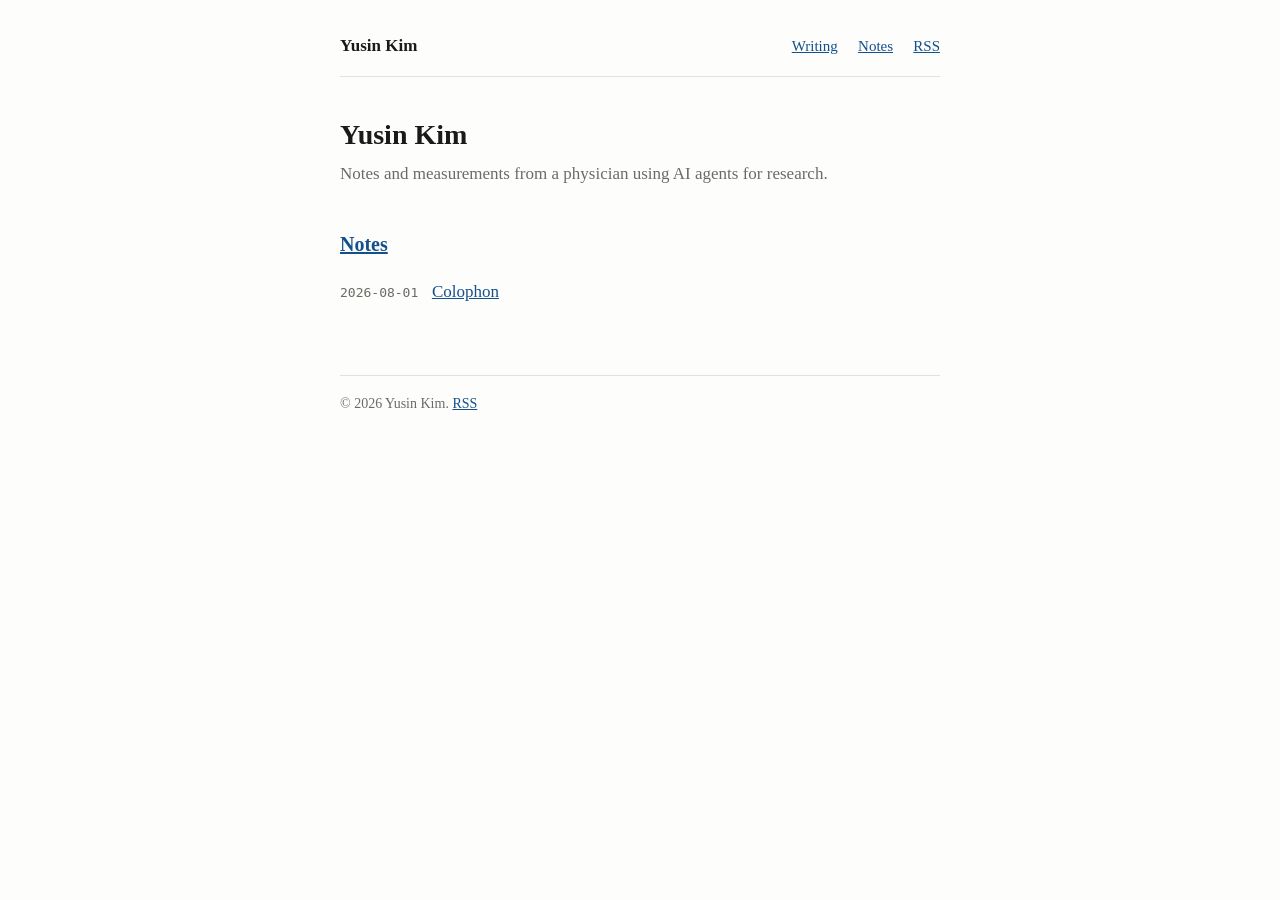
==== docs/index.html @ b852260f "site: minimal static generator (python, no framework) Markdown in, static HTML out. RSS, sitemap, ro" ====
<!doctype html>
<html lang="en">
<head>
<meta charset="utf-8">
<meta name="viewport" content="width=device-width, initial-scale=1">
<title>Yusin Kim</title>
<meta name="description" content="Measurements and notes on AI agents, tooling, and research workflow, written by a physician-researcher.">
<meta name="author" content="Yusin Kim">
<link rel="canonical" href="https://example.com/">
<meta property="og:type" content="website">
<meta property="og:title" content="Yusin Kim">
<meta property="og:description" content="Measurements and notes on AI agents, tooling, and research workflow, written by a physician-researcher.">
<meta property="og:url" content="https://example.com/">
<meta name="twitter:card" content="summary">
<link rel="alternate" type="application/rss+xml" title="Yusin Kim" href="/rss.xml">
<link rel="stylesheet" href="/static/style.css">
</head>
<body>
<header class="site-header">
  <a class="site-name" href="/">Yusin Kim</a>
  <nav>
    <a href="/posts/">Writing</a>
    <a href="/notes/">Notes</a>
    <a href="/rss.xml">RSS</a>
  </nav>
</header>

<main>
<h1>Yusin Kim</h1>
<p class="tagline">Notes and measurements from a physician using AI agents for research.</p>
<h2><a href="/notes/">Notes</a></h2>
<ul class="entry-list">
    <li><time datetime="2026-08-01">2026-08-01</time><a href="/notes/colophon/">Colophon</a></li>
</ul>
</main>

<footer class="site-footer">
  <p>&copy; 2026 Yusin Kim. <a href="/rss.xml">RSS</a></p>
</footer>
</body>
</html>
---- static/style.css ----
/* One stylesheet, no JavaScript anywhere on this site. */

:root {
  --bg: #fdfdfc;
  --fg: #1a1a18;
  --muted: #6b6b66;
  --rule: #e2e2dd;
  --link: #14508c;
  --code-bg: #f2f2ee;
}

@media (prefers-color-scheme: dark) {
  :root {
    --bg: #16161a;
    --fg: #e6e6e1;
    --muted: #9a9a93;
    --rule: #2e2e34;
    --link: #82b5e8;
    --code-bg: #202027;
  }
}

*, *::before, *::after { box-sizing: border-box; }

body {
  margin: 0 auto;
  padding: 2rem 1.25rem 4rem;
  max-width: 40rem;
  background: var(--bg);
  color: var(--fg);
  font: 1.0625rem/1.65 Charter, Georgia, Cambria, "Times New Roman", serif;
  -webkit-text-size-adjust: 100%;
}

a { color: var(--link); }
a:hover { text-decoration: none; }

/* Header ------------------------------------------------------------------ */

.site-header {
  display: flex;
  flex-wrap: wrap;
  gap: 0.5rem 1.25rem;
  align-items: baseline;
  justify-content: space-between;
  padding-bottom: 1rem;
  margin-bottom: 2.5rem;
  border-bottom: 1px solid var(--rule);
}

.site-name {
  font-weight: 600;
  font-size: 1.0625rem;
  color: var(--fg);
  text-decoration: none;
}

.site-header nav a {
  margin-left: 1rem;
  font-size: 0.9375rem;
}
.site-header nav a:first-child { margin-left: 0; }

/* Typography -------------------------------------------------------------- */

h1 {
  font-size: 1.75rem;
  line-height: 1.25;
  margin: 0 0 0.5rem;
  font-weight: 600;
}

h2 {
  font-size: 1.25rem;
  margin: 2.5rem 0 0.75rem;
  font-weight: 600;
}

h3 {
  font-size: 1.0625rem;
  margin: 2rem 0 0.5rem;
  font-weight: 600;
}

p, ul, ol { margin: 0 0 1.25rem; }

blockquote {
  margin: 1.5rem 0;
  padding-left: 1rem;
  border-left: 3px solid var(--rule);
  color: var(--muted);
}

hr {
  border: 0;
  border-top: 1px solid var(--rule);
  margin: 2.5rem 0;
}

.tagline, .blurb {
  color: var(--muted);
  margin-bottom: 2rem;
}

.meta {
  color: var(--muted);
  font-size: 0.875rem;
  margin: 0 0 2rem;
}

/* Epistemic status -------------------------------------------------------- */

.status {
  font-size: 0.9375rem;
  color: var(--muted);
  border: 1px solid var(--rule);
  border-radius: 3px;
  padding: 0.6rem 0.85rem;
  margin: 0 0 2rem;
}

/* Entry lists ------------------------------------------------------------- */

.entry-list {
  list-style: none;
  padding: 0;
  margin: 0 0 1.5rem;
}

.entry-list li {
  display: flex;
  gap: 0.85rem;
  align-items: baseline;
  padding: 0.3rem 0;
}

.entry-list time {
  flex: none;
  color: var(--muted);
  font-size: 0.8125rem;
  font-variant-numeric: tabular-nums;
  font-family: ui-monospace, SFMono-Regular, Menlo, Consolas, monospace;
}

/* Code -------------------------------------------------------------------- */

code, pre {
  font-family: ui-monospace, SFMono-Regular, Menlo, Consolas, monospace;
  font-size: 0.875em;
}

code {
  background: var(--code-bg);
  padding: 0.1em 0.35em;
  border-radius: 3px;
}

pre {
  background: var(--code-bg);
  padding: 0.9rem 1rem;
  border-radius: 4px;
  overflow-x: auto;   /* long lines scroll here, never the page */
  line-height: 1.5;
}

pre code {
  background: none;
  padding: 0;
}

/* Tables ------------------------------------------------------------------ */

/* Wrapped so wide tables scroll inside themselves rather than the document. */
table {
  width: 100%;
  border-collapse: collapse;
  margin: 0 0 1.5rem;
  font-size: 0.9375rem;
  display: block;
  overflow-x: auto;
}

th, td {
  text-align: left;
  padding: 0.45rem 0.75rem 0.45rem 0;
  border-bottom: 1px solid var(--rule);
  vertical-align: top;
}

th { font-weight: 600; }

img { max-width: 100%; height: auto; }

/* Footer ------------------------------------------------------------------ */

.site-footer {
  margin-top: 4rem;
  padding-top: 1rem;
  border-top: 1px solid var(--rule);
  color: var(--muted);
  font-size: 0.875rem;
}
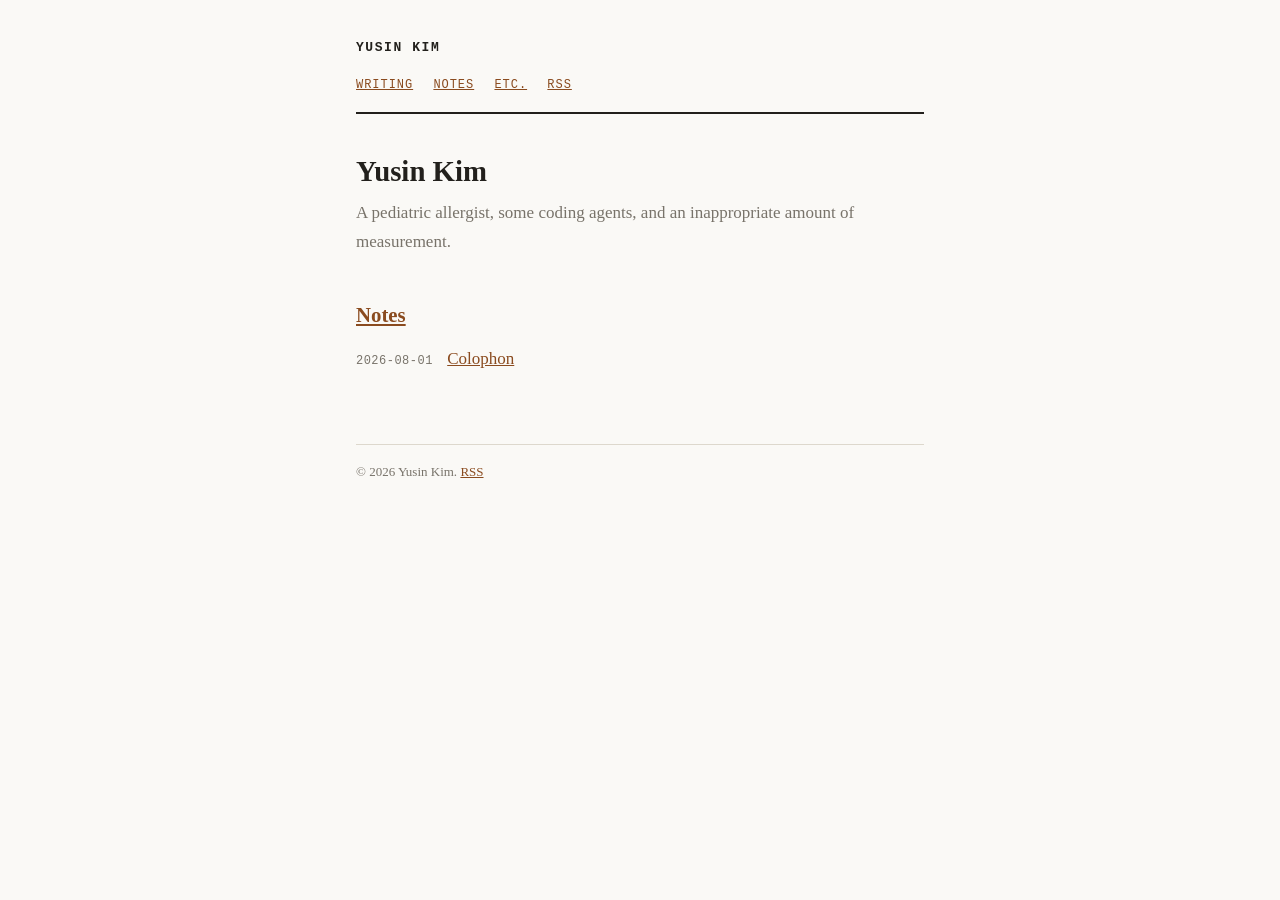
==== commit 44cb5a16: "site: set tagline Replaces the placeholder line. Yusin picked this one from four drafts.  Co-Authore" ====
--- a/docs/index.html
+++ b/docs/index.html
@@ -21,13 +21,14 @@
   <nav>
     <a href="/posts/">Writing</a>
     <a href="/notes/">Notes</a>
+    <a href="/etc/">Etc.</a>
     <a href="/rss.xml">RSS</a>
   </nav>
 </header>
 
 <main>
 <h1>Yusin Kim</h1>
-<p class="tagline">Notes and measurements from a physician using AI agents for research.</p>
+<p class="tagline">A pediatric allergist, some coding agents, and an inappropriate amount of measurement.</p>
 <h2><a href="/notes/">Notes</a></h2>
 <ul class="entry-list">
     <li><time datetime="2026-08-01">2026-08-01</time><a href="/notes/colophon/">Colophon</a></li>
@@ -37,5 +38,6 @@
 <footer class="site-footer">
   <p>&copy; 2026 Yusin Kim. <a href="/rss.xml">RSS</a></p>
 </footer>
+
 </body>
 </html>
--- a/static/style.css
+++ b/static/style.css
@@ -1,22 +1,26 @@
-/* One stylesheet, no JavaScript anywhere on this site. */
+/* One stylesheet, no JavaScript anywhere on this site.
+   Serif body, monospace for anything that is data: dates, table headers,
+   status labels, word counts. */
 
 :root {
-  --bg: #fdfdfc;
-  --fg: #1a1a18;
-  --muted: #6b6b66;
-  --rule: #e2e2dd;
-  --link: #14508c;
-  --code-bg: #f2f2ee;
+  --bg: #faf9f6;
+  --fg: #22201c;
+  --muted: #78736a;
+  --rule: #ddd8cd;
+  --rule-strong: #22201c;
+  --link: #8a4b1f;
+  --code-bg: #efece4;
 }
 
 @media (prefers-color-scheme: dark) {
   :root {
-    --bg: #16161a;
-    --fg: #e6e6e1;
-    --muted: #9a9a93;
-    --rule: #2e2e34;
-    --link: #82b5e8;
-    --code-bg: #202027;
+    --bg: #1a1815;
+    --fg: #e8e3da;
+    --muted: #9a9287;
+    --rule: #35302a;
+    --rule-strong: #e8e3da;
+    --link: #d99a63;
+    --code-bg: #242019;
   }
 }
 
@@ -25,55 +29,70 @@
 body {
   margin: 0 auto;
   padding: 2rem 1.25rem 4rem;
-  max-width: 40rem;
+  max-width: 38rem;
   background: var(--bg);
   color: var(--fg);
-  font: 1.0625rem/1.65 Charter, Georgia, Cambria, "Times New Roman", serif;
+  font: 1.0625rem/1.7 Charter, Georgia, Cambria, "Times New Roman", serif;
   -webkit-text-size-adjust: 100%;
 }
 
 a { color: var(--link); }
 a:hover { text-decoration: none; }
 
+/* The monospace voice — used for data, never for prose. */
+.site-name,
+.site-header nav a,
+.meta,
+.status,
+.entry-list time,
+th,
+code, pre {
+  font-family: ui-monospace, SFMono-Regular, Menlo, Consolas, "Liberation Mono", monospace;
+}
+
 /* Header ------------------------------------------------------------------ */
 
 .site-header {
-  display: flex;
-  flex-wrap: wrap;
-  gap: 0.5rem 1.25rem;
-  align-items: baseline;
-  justify-content: space-between;
-  padding-bottom: 1rem;
+  padding-bottom: 0.9rem;
   margin-bottom: 2.5rem;
-  border-bottom: 1px solid var(--rule);
+  border-bottom: 2px solid var(--rule-strong);
 }
 
 .site-name {
-  font-weight: 600;
-  font-size: 1.0625rem;
+  display: inline-block;
+  font-size: 0.8125rem;
+  text-transform: uppercase;
+  letter-spacing: 0.12em;
+  font-weight: 600;
   color: var(--fg);
   text-decoration: none;
 }
 
+.site-header nav {
+  margin-top: 0.5rem;
+}
+
 .site-header nav a {
-  margin-left: 1rem;
-  font-size: 0.9375rem;
-}
-.site-header nav a:first-child { margin-left: 0; }
+  margin-right: 1rem;
+  font-size: 0.75rem;
+  text-transform: uppercase;
+  letter-spacing: 0.08em;
+}
 
 /* Typography -------------------------------------------------------------- */
 
 h1 {
-  font-size: 1.75rem;
-  line-height: 1.25;
-  margin: 0 0 0.5rem;
+  font-size: 1.8rem;
+  line-height: 1.22;
+  margin: 0 0 0.6rem;
   font-weight: 600;
 }
 
 h2 {
-  font-size: 1.25rem;
-  margin: 2.5rem 0 0.75rem;
-  font-weight: 600;
+  font-size: 1.3rem;
+  margin: 2.75rem 0 0.75rem;
+  font-weight: 600;
+  line-height: 1.3;
 }
 
 h3 {
@@ -83,40 +102,45 @@
 }
 
 p, ul, ol { margin: 0 0 1.25rem; }
+li { margin-bottom: 0.35rem; }
 
 blockquote {
-  margin: 1.5rem 0;
+  margin: 1.75rem 0;
   padding-left: 1rem;
   border-left: 3px solid var(--rule);
   color: var(--muted);
 }
+
+blockquote p:last-child { margin-bottom: 0; }
 
 hr {
   border: 0;
   border-top: 1px solid var(--rule);
-  margin: 2.5rem 0;
+  margin: 2.75rem 0;
 }
 
 .tagline, .blurb {
   color: var(--muted);
-  margin-bottom: 2rem;
-}
+  margin-bottom: 2.25rem;
+}
+
+/* Entry metadata ---------------------------------------------------------- */
 
 .meta {
-  color: var(--muted);
-  font-size: 0.875rem;
-  margin: 0 0 2rem;
-}
-
-/* Epistemic status -------------------------------------------------------- */
+  font-size: 0.75rem;
+  text-transform: uppercase;
+  letter-spacing: 0.06em;
+  color: var(--muted);
+  margin: 0 0 1.8rem;
+}
 
 .status {
-  font-size: 0.9375rem;
-  color: var(--muted);
-  border: 1px solid var(--rule);
-  border-radius: 3px;
-  padding: 0.6rem 0.85rem;
-  margin: 0 0 2rem;
+  font-size: 0.75rem;
+  line-height: 1.6;
+  color: var(--muted);
+  border-left: 3px solid var(--rule);
+  padding: 0.2rem 0 0.2rem 0.8rem;
+  margin: 0 0 1.8rem;
 }
 
 /* Entry lists ------------------------------------------------------------- */
@@ -129,38 +153,37 @@
 
 .entry-list li {
   display: flex;
-  gap: 0.85rem;
+  gap: 0.9rem;
   align-items: baseline;
-  padding: 0.3rem 0;
+  padding: 0.35rem 0;
+  margin-bottom: 0;
 }
 
 .entry-list time {
   flex: none;
   color: var(--muted);
-  font-size: 0.8125rem;
+  font-size: 0.75rem;
+  letter-spacing: 0.04em;
   font-variant-numeric: tabular-nums;
-  font-family: ui-monospace, SFMono-Regular, Menlo, Consolas, monospace;
 }
 
 /* Code -------------------------------------------------------------------- */
 
-code, pre {
-  font-family: ui-monospace, SFMono-Regular, Menlo, Consolas, monospace;
-  font-size: 0.875em;
-}
+code, pre { font-size: 0.875em; }
 
 code {
   background: var(--code-bg);
   padding: 0.1em 0.35em;
-  border-radius: 3px;
+  border-radius: 2px;
 }
 
 pre {
   background: var(--code-bg);
   padding: 0.9rem 1rem;
-  border-radius: 4px;
+  border-radius: 3px;
   overflow-x: auto;   /* long lines scroll here, never the page */
-  line-height: 1.5;
+  line-height: 1.55;
+  margin: 0 0 1.5rem;
 }
 
 pre code {
@@ -170,7 +193,7 @@
 
 /* Tables ------------------------------------------------------------------ */
 
-/* Wrapped so wide tables scroll inside themselves rather than the document. */
+/* Wide tables scroll inside themselves rather than the document. */
 table {
   width: 100%;
   border-collapse: collapse;
@@ -180,14 +203,24 @@
   overflow-x: auto;
 }
 
+th {
+  font-size: 0.6875rem;
+  font-weight: 600;
+  text-transform: uppercase;
+  letter-spacing: 0.06em;
+  color: var(--muted);
+  border-bottom: 2px solid var(--rule-strong);
+  white-space: nowrap;
+}
+
 th, td {
   text-align: left;
-  padding: 0.45rem 0.75rem 0.45rem 0;
+  padding: 0.45rem 0.9rem 0.45rem 0;
   border-bottom: 1px solid var(--rule);
   vertical-align: top;
 }
 
-th { font-weight: 600; }
+td { font-variant-numeric: tabular-nums; }
 
 img { max-width: 100%; height: auto; }
 
@@ -198,5 +231,5 @@
   padding-top: 1rem;
   border-top: 1px solid var(--rule);
   color: var(--muted);
-  font-size: 0.875rem;
-}
+  font-size: 0.8125rem;
+}
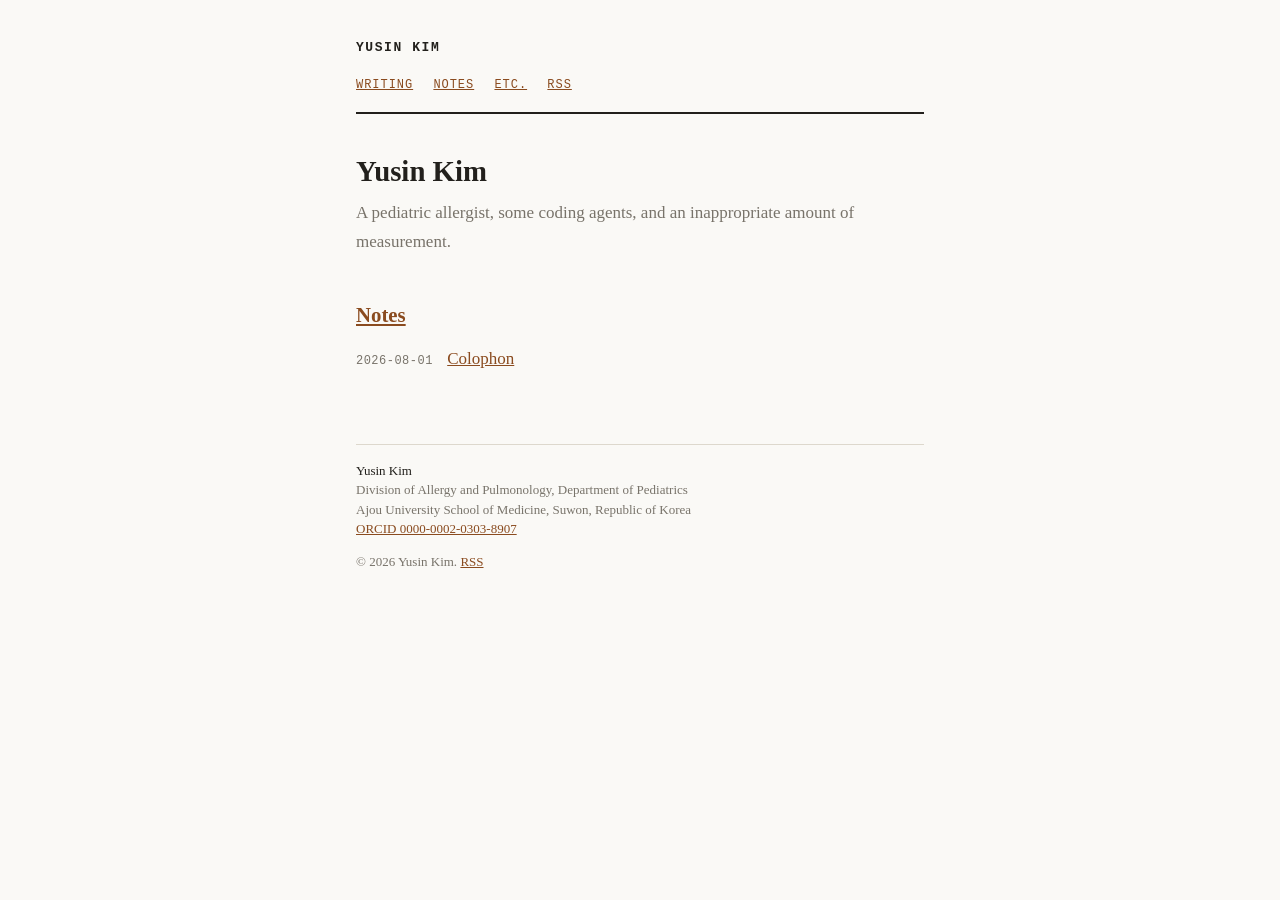
==== commit 6f42bd57: "site: go live config — domain, footer identity, analytics; fix CNAME location Everything that was wa" ====
--- a/docs/index.html
+++ b/docs/index.html
@@ -6,11 +6,11 @@
 <title>Yusin Kim</title>
 <meta name="description" content="Measurements and notes on AI agents, tooling, and research workflow, written by a physician-researcher.">
 <meta name="author" content="Yusin Kim">
-<link rel="canonical" href="https://example.com/">
+<link rel="canonical" href="https://yusin.kim/">
 <meta property="og:type" content="website">
 <meta property="og:title" content="Yusin Kim">
 <meta property="og:description" content="Measurements and notes on AI agents, tooling, and research workflow, written by a physician-researcher.">
-<meta property="og:url" content="https://example.com/">
+<meta property="og:url" content="https://yusin.kim/">
 <meta name="twitter:card" content="summary">
 <link rel="alternate" type="application/rss+xml" title="Yusin Kim" href="/rss.xml">
 <link rel="stylesheet" href="/static/style.css">
@@ -36,8 +36,13 @@
 </main>
 
 <footer class="site-footer">
+  <p class="identity"><span class="identity-name">Yusin Kim</span><br>
+  Division of Allergy and Pulmonology, Department of Pediatrics<br>
+  Ajou University School of Medicine, Suwon, Republic of Korea<br>
+  <a href="https://orcid.org/0000-0002-0303-8907">ORCID 0000-0002-0303-8907</a></p>
   <p>&copy; 2026 Yusin Kim. <a href="/rss.xml">RSS</a></p>
 </footer>
-
+<script data-goatcounter="https://leucine.goatcounter.com/count"
+        async src="//gc.zgo.at/count.js"></script>
 </body>
 </html>
--- a/static/style.css
+++ b/static/style.css
@@ -233,3 +233,11 @@
   color: var(--muted);
   font-size: 0.8125rem;
 }
+
+/* Author, affiliation, ORCID. The path from the writing back to the person. */
+.site-footer .identity {
+  margin: 0 0 0.75rem;
+  line-height: 1.5;
+}
+
+.site-footer .identity-name { color: var(--fg); }
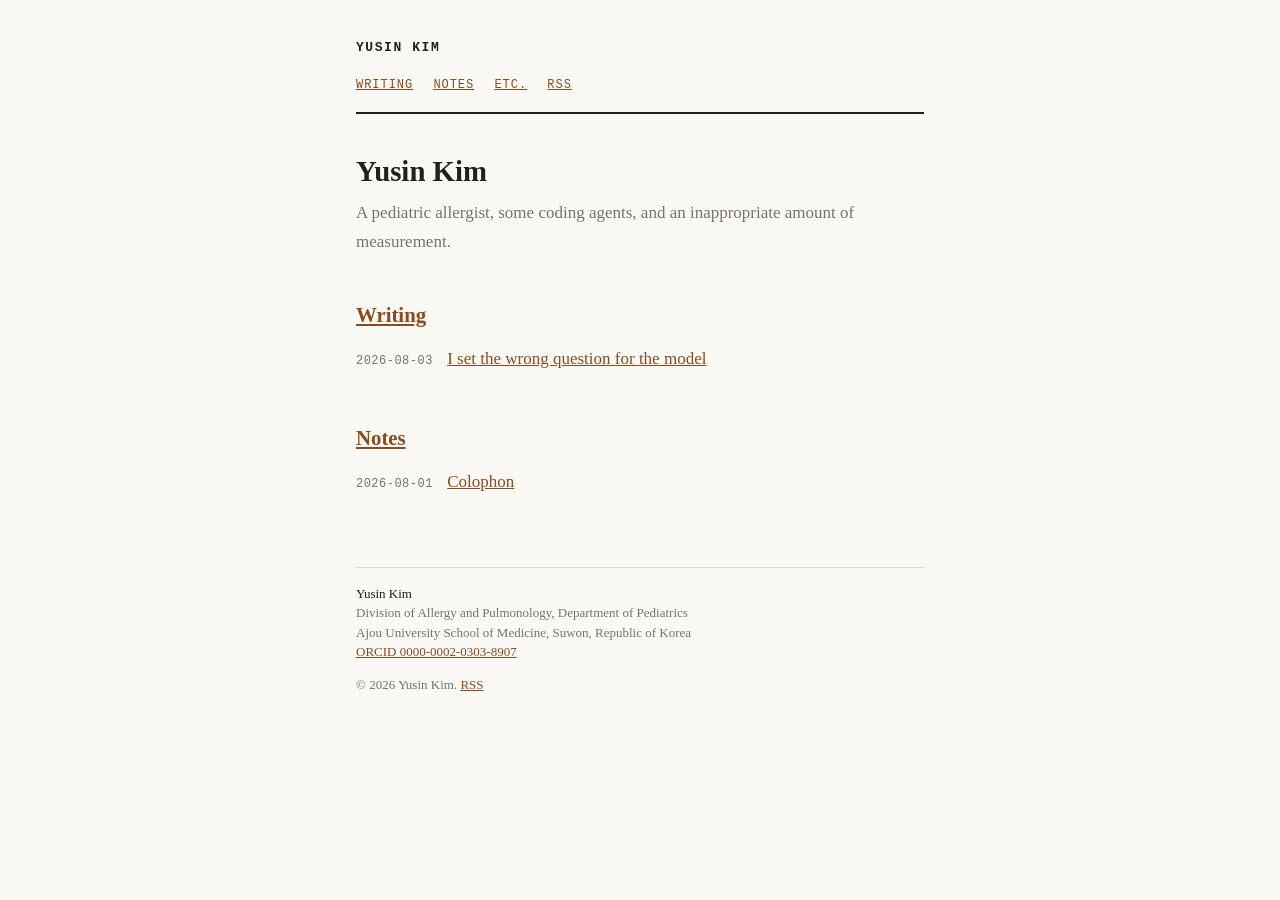
==== commit 576349c6: "post: I set the wrong question for the model First article. A clinician hands the research idea itse" ====
--- a/docs/index.html
+++ b/docs/index.html
@@ -29,6 +29,10 @@
 <main>
 <h1>Yusin Kim</h1>
 <p class="tagline">A pediatric allergist, some coding agents, and an inappropriate amount of measurement.</p>
+<h2><a href="/posts/">Writing</a></h2>
+<ul class="entry-list">
+    <li><time datetime="2026-08-03">2026-08-03</time><a href="/posts/i-set-the-wrong-question-for-the-model/">I set the wrong question for the model</a></li>
+</ul>
 <h2><a href="/notes/">Notes</a></h2>
 <ul class="entry-list">
     <li><time datetime="2026-08-01">2026-08-01</time><a href="/notes/colophon/">Colophon</a></li>
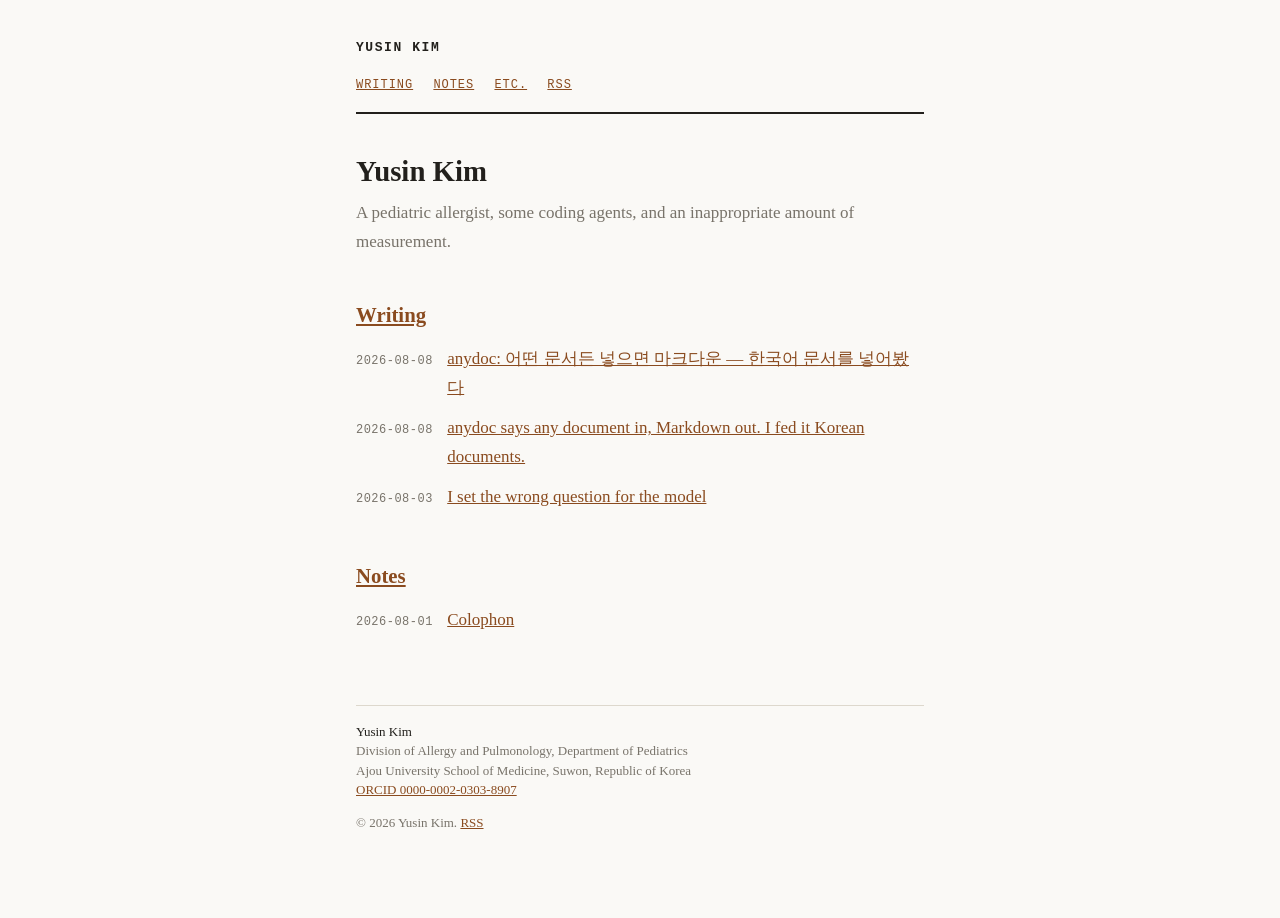
==== commit 7779eae6: "publish: anydoc review EN+KO (agent-review pilot no.1)" ====
--- a/docs/index.html
+++ b/docs/index.html
@@ -31,6 +31,8 @@
 <p class="tagline">A pediatric allergist, some coding agents, and an inappropriate amount of measurement.</p>
 <h2><a href="/posts/">Writing</a></h2>
 <ul class="entry-list">
+    <li><time datetime="2026-08-08">2026-08-08</time><a href="/posts/anydoc-korean-documents-ko/">anydoc: 어떤 문서든 넣으면 마크다운 — 한국어 문서를 넣어봤다</a></li>
+    <li><time datetime="2026-08-08">2026-08-08</time><a href="/posts/anydoc-korean-documents/">anydoc says any document in, Markdown out. I fed it Korean documents.</a></li>
     <li><time datetime="2026-08-03">2026-08-03</time><a href="/posts/i-set-the-wrong-question-for-the-model/">I set the wrong question for the model</a></li>
 </ul>
 <h2><a href="/notes/">Notes</a></h2>
